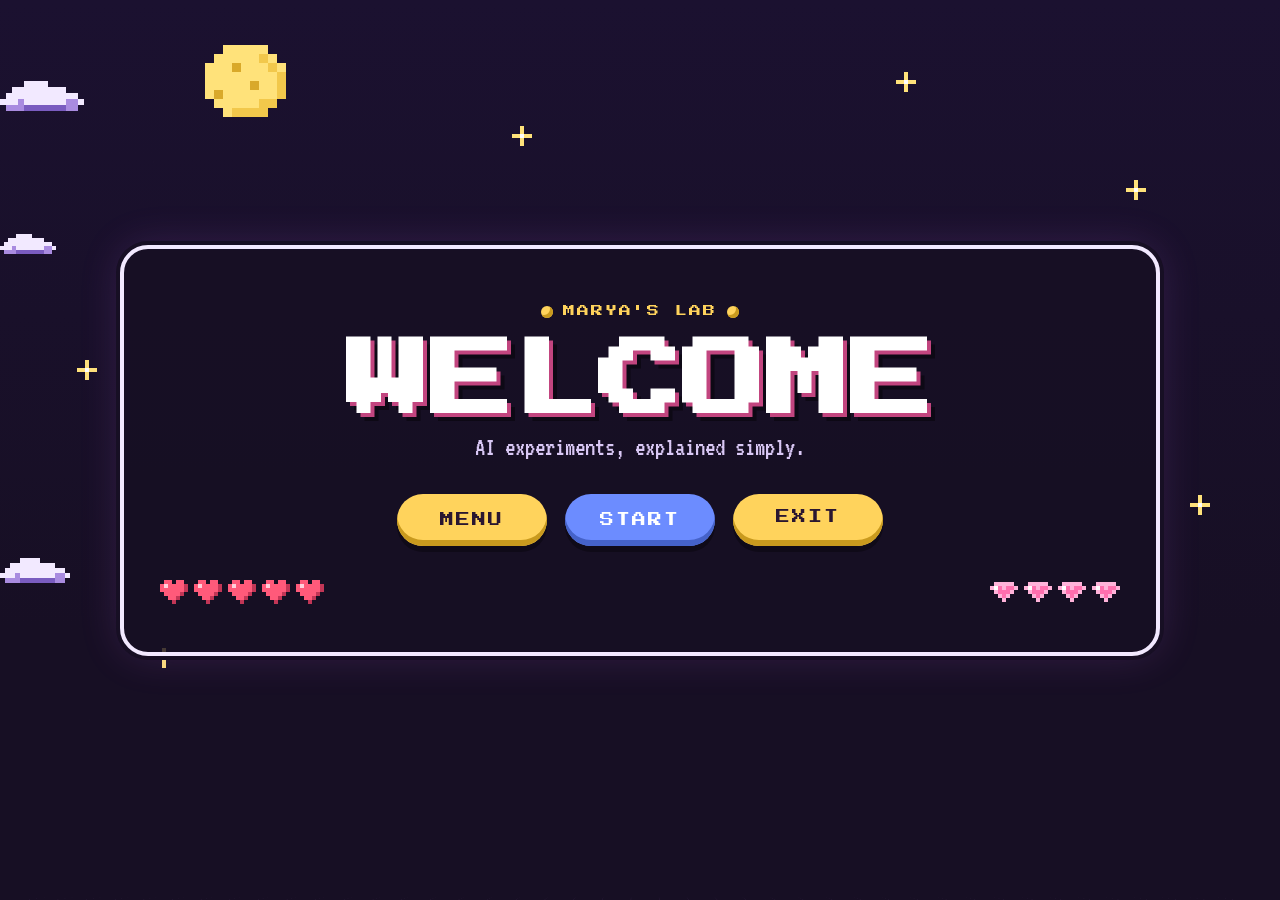
==== static/start/index.html @ a689f065 "Add press-start game page at /start/" ====
<!doctype html>
<html lang="en">
<head>
<meta charset="utf-8">
<meta name="viewport" content="width=device-width, initial-scale=1">
<title>Marya's Lab: press start</title>
<meta name="description" content="Press start to meet Marya: AI experiments, explained simply.">
<link rel="preconnect" href="https://fonts.googleapis.com">
<link href="https://fonts.googleapis.com/css2?family=Press+Start+2P&family=VT323&display=swap" rel="stylesheet">
<style>
  :root {
    --night: #170f24;
    --night-2: #24173a;
    --line: #f2e9ff;
    --pink: #ff6fae;
    --pink-dark: #c2457f;
    --pink-soft: #ffd1e6;
    --green: #7fd3a0;
    --yellow: #ffd35c;
    --blue: #6c8cff;
    --ink: #2a1630;
  }
  * { box-sizing: border-box; }
  html, body { margin: 0; height: 100%; }
  body {
    background: var(--night);
    color: var(--line);
    font-family: "Press Start 2P", monospace;
    overflow-x: hidden;
    image-rendering: pixelated;
  }
  /* starfield */
  .sky {
    position: fixed; inset: 0; z-index: 0; pointer-events: none;
    background:
      radial-gradient(1px 1px at 12% 18%, #fff8 50%, transparent 51%),
      radial-gradient(1px 1px at 27% 62%, #fff6 50%, transparent 51%),
      radial-gradient(1px 1px at 44% 30%, #fff8 50%, transparent 51%),
      radial-gradient(1px 1px at 63% 12%, #fff6 50%, transparent 51%),
      radial-gradient(1px 1px at 78% 48%, #fff8 50%, transparent 51%),
      radial-gradient(1px 1px at 91% 22%, #fff6 50%, transparent 51%),
      radial-gradient(1px 1px at 7% 80%, #fff6 50%, transparent 51%),
      radial-gradient(1px 1px at 55% 85%, #fff5 50%, transparent 51%),
      linear-gradient(#1b1130, var(--night) 70%);
  }
  .floor {
    position: fixed; left: -50%; right: -50%; bottom: -10vh; height: 45vh; z-index: 0; pointer-events: none;
    background-image:
      linear-gradient(#b05bd855 2px, transparent 2px),
      linear-gradient(90deg, #b05bd855 2px, transparent 2px);
    background-size: 60px 60px;
    transform: perspective(300px) rotateX(60deg);
    transform-origin: bottom;
    animation: floor 4s linear infinite;
    mask-image: linear-gradient(transparent, #000 40%);
  }
  @keyframes floor { to { background-position: 0 60px, 0 0; } }
  .sprite { position: fixed; z-index: 1; pointer-events: none; }
  .drift { animation: drift 40s linear infinite; }
  .drift.slow { animation-duration: 65s; }
  @keyframes drift { from { transform: translateX(-20vw); } to { transform: translateX(120vw); } }
  .twinkle { animation: twinkle 1.6s steps(2) infinite; }
  @keyframes twinkle { 50% { opacity: .25; transform: scale(.7); } }
  .bob { animation: bob 1.2s steps(2) infinite; }
  @keyframes bob { 50% { transform: translateY(-6px); } }

  main { position: relative; z-index: 2; min-height: 100%; display: flex; align-items: safe center; justify-content: center; padding: 24px 16px; }
  .screen { display: none; width: 100%; max-width: 1040px; }
  .screen.on { display: block; animation: pop .25s steps(3); }
  @keyframes pop { from { opacity: 0; transform: scale(.96); } }

  /* title screen */
  .frame {
    position: relative; border: 4px solid var(--line); border-radius: 28px;
    padding: 56px 24px 48px; text-align: center; background: #170f24cc;
    box-shadow: 0 0 0 4px var(--night), 0 0 40px #b05bd833;
  }
  .kicker { font-size: 12px; color: var(--yellow); letter-spacing: 2px; }
  .kicker span { display: inline-block; width: 12px; height: 12px; background: var(--yellow); border-radius: 50%; vertical-align: -1px; margin: 0 10px; box-shadow: inset -3px -3px 0 #c99a1e; }
  h1.big {
    margin: 22px 0 10px; font-size: clamp(36px, 9vw, 84px); line-height: 1; color: #fff;
    text-shadow: 4px 4px 0 var(--pink-dark), 8px 8px 0 #00000066;
  }
  .sub { font-family: VT323, monospace; font-size: 26px; color: #d9c8f5; margin: 0 0 34px; }
  .buttons { display: flex; flex-wrap: wrap; gap: 18px; justify-content: center; }
  .btn {
    font: inherit; font-size: 14px; letter-spacing: 2px; color: var(--ink); cursor: pointer;
    padding: 16px 28px; min-width: 150px; min-height: 52px; border: 0; border-radius: 999px;
    background: var(--yellow); box-shadow: inset 0 -6px 0 #c99a1e, 0 6px 0 #00000055;
    text-decoration: none; display: inline-block;
  }
  .btn.blue { background: var(--blue); color: #fff; box-shadow: inset 0 -6px 0 #4562c9, 0 6px 0 #00000055; }
  .btn.pink { background: var(--pink); color: #fff; box-shadow: inset 0 -6px 0 var(--pink-dark), 0 6px 0 #00000055; }
  .btn:hover, .btn:focus-visible { transform: translateY(-2px); outline: 3px solid #fff; outline-offset: 3px; }
  .btn:active { transform: translateY(3px); box-shadow: inset 0 -2px 0 #0003; }
  .blink { animation: blink 1s steps(2) infinite; }
  @keyframes blink { 50% { opacity: .35; } }
  .hud { display: flex; justify-content: space-between; align-items: center; margin-top: 34px; padding: 0 12px; gap: 12px; flex-wrap: wrap; }
  .hud .row { display: flex; gap: 6px; }

  /* dialogue */
  .talk { display: flex; flex-direction: column; align-items: center; gap: 28px; }
  .talk .hero { width: 192px; height: 168px; }
  .bubble {
    width: 100%; max-width: 760px; min-height: 170px; background: #fff; color: var(--ink);
    border: 4px solid var(--ink); border-radius: 10px; padding: 24px 26px 40px; position: relative;
    box-shadow: 0 0 0 4px var(--line), 8px 8px 0 4px #0006;
    font-family: VT323, monospace; font-size: 30px; line-height: 1.25;
  }
  .bubble .who { position: absolute; top: -20px; left: 20px; background: var(--pink); color: #fff; font-family: "Press Start 2P", monospace; font-size: 12px; padding: 8px 12px; border: 4px solid var(--ink); }
  .bubble .next { position: absolute; right: 18px; bottom: 12px; font-family: "Press Start 2P", monospace; font-size: 11px; color: var(--pink-dark); }
  .bubble button { all: unset; position: absolute; inset: 0; cursor: pointer; }
  .bubble button:focus-visible { outline: 3px dashed var(--pink); outline-offset: -10px; }

  /* about board */
  .marquee { overflow: hidden; background: var(--blue); border-block: 4px solid var(--ink); margin: 0 -16px 28px; }
  .marquee div { display: inline-block; white-space: nowrap; padding: 10px 0; font-size: 14px; color: #fff; animation: marquee 18s linear infinite; }
  @keyframes marquee { to { transform: translateX(-50%); } }
  .board { display: grid; grid-template-columns: 1fr 1.2fr 1fr; grid-template-areas: "level console hello" "weapons log skills"; gap: 28px 26px; align-items: start; }
  .level { grid-area: level; padding-top: 10px; }
  .level h2 { margin: 0; font-size: clamp(28px, 4vw, 44px); line-height: 1.1; color: var(--pink-soft); text-shadow: 3px 3px 0 var(--pink-dark); }
  .level p { margin: 14px 0 0; font-size: 12px; line-height: 1.6; color: var(--pink-soft); }
  .level .name { margin-top: 22px; font-size: clamp(22px, 3vw, 30px); color: var(--green); text-shadow: 3px 3px 0 #2d6b47; }
  .console { grid-area: console; justify-self: center; width: min(100%, 340px); }
  .shell { background: var(--pink); border: 4px solid var(--ink); border-radius: 22px; padding: 16px; box-shadow: inset -6px -6px 0 var(--pink-dark), 8px 8px 0 #0007; }
  .top { background: #3a2a44; border: 4px solid var(--ink); border-radius: 12px; padding: 12px 14px; }
  .lcd { background: #9fd8a9; border: 4px solid var(--ink); height: 170px; display: flex; align-items: center; justify-content: center; position: relative; overflow: hidden; }
  .lcd .zz { position: absolute; top: 14px; right: 22px; font-size: 12px; color: var(--ink); animation: zz 2s steps(4) infinite; }
  @keyframes zz { 0% { opacity: 0; transform: translate(0, 6px); } 50% { opacity: 1; } 100% { opacity: 0; transform: translate(10px, -10px); } }
  .hinge { height: 14px; margin: 0 26px; background: var(--pink-dark); border-inline: 4px solid var(--ink); }
  .bottom { display: grid; grid-template-columns: 56px 1fr 56px; gap: 12px; align-items: center; background: var(--pink); }
  .pad { width: 52px; height: 52px; position: relative; }
  .pad::before, .pad::after { content: ""; position: absolute; background: var(--ink); }
  .pad::before { left: 18px; top: 0; width: 16px; height: 52px; }
  .pad::after { top: 18px; left: 0; width: 52px; height: 16px; }
  .touch { background: var(--pink-soft); border: 4px solid var(--ink); height: 92px; background-image: linear-gradient(#c2457f33 2px, transparent 2px), linear-gradient(90deg, #c2457f33 2px, transparent 2px); background-size: 16px 16px; }
  .abxy { display: grid; grid-template-columns: repeat(2, 18px); gap: 8px; justify-content: center; }
  .abxy i { width: 18px; height: 18px; border-radius: 50%; background: var(--pink-soft); border: 3px solid var(--ink); }
  .win { background: var(--pink-soft); color: var(--ink); border: 4px solid var(--ink); box-shadow: 6px 6px 0 #0007; }
  .win .bar { background: var(--pink); border-bottom: 4px solid var(--ink); height: 26px; display: flex; justify-content: flex-end; gap: 4px; padding: 3px 4px; }
  .win .bar i { width: 14px; height: 14px; background: var(--pink-soft); border: 2px solid var(--ink); }
  .win .body { padding: 14px 16px 18px; font-family: VT323, monospace; font-size: 22px; line-height: 1.15; }
  .win h3 { margin: 0 0 12px; font-family: "Press Start 2P", monospace; font-size: 11px; text-align: center; background: var(--yellow); border: 3px solid var(--ink); padding: 8px; }
  .win p { margin: 0 0 8px; }
  .win b { color: var(--pink-dark); font-weight: normal; }
  .win ul { margin: 0; padding-left: 18px; }
  .hello { grid-area: hello; } .weapons { grid-area: weapons; } .log { grid-area: log; } .skills { grid-area: skills; }
  .chips { display: flex; flex-wrap: wrap; gap: 8px; }
  .chips span { background: #fff; border: 3px solid var(--ink); padding: 4px 8px; font-size: 20px; }
  .actions { display: flex; flex-wrap: wrap; gap: 16px; justify-content: center; margin-top: 34px; }

  /* quest log */
  .quests h2 { text-align: center; font-size: clamp(22px, 4vw, 34px); color: var(--yellow); text-shadow: 3px 3px 0 #9a6b00; margin: 0 0 28px; }
  .qgrid { display: grid; grid-template-columns: repeat(auto-fit, minmax(240px, 1fr)); gap: 22px; }
  .quest { text-decoration: none; }
  .quest .body { min-height: 150px; }
  .tag { display: inline-block; margin-top: 8px; padding: 4px 8px; border: 3px solid var(--ink); font-size: 18px; }
  .tag.done { background: var(--green); } .tag.wip { background: var(--yellow); }
  .quest:hover .win, .quest:focus-visible .win { transform: translate(-2px, -2px); box-shadow: 8px 8px 0 #0007; }
  .quest:focus-visible { outline: none; }

  @media (max-width: 860px) {
    .board { grid-template-columns: 1fr; grid-template-areas: "level" "console" "hello" "weapons" "log" "skills"; }
  }
  @media (prefers-reduced-motion: reduce) {
    *, *::before, *::after { animation: none !important; }
  }
  .sr { position: absolute; width: 1px; height: 1px; overflow: hidden; clip: rect(0 0 0 0); }
</style>
</head>
<body>
<div class="sky" aria-hidden="true"></div>
<div class="floor" aria-hidden="true"></div>
<div id="decor" aria-hidden="true"></div>

<main>
  <!-- TITLE -->
  <section class="screen on" id="title" aria-labelledby="t-h">
    <div class="frame">
      <div class="kicker"><span></span>MARYA'S LAB<span></span></div>
      <h1 class="big" id="t-h">WELCOME</h1>
      <p class="sub">AI experiments, explained simply.</p>
      <div class="buttons">
        <button class="btn" data-go="quests">MENU</button>
        <button class="btn blue" data-go="talk" id="startBtn"><span class="blink">START</span></button>
        <a class="btn" href="https://github.com/woletee">EXIT</a>
      </div>
      <div class="hud">
        <div class="row" data-sprite="heart" data-n="5" aria-label="5 lives"></div>
        <div class="row" data-sprite="gem" data-n="4" aria-label="4 gems"></div>
      </div>
    </div>
  </section>

  <!-- DIALOGUE -->
  <section class="screen" id="talk" aria-label="Introduction">
    <div class="talk">
      <div class="hero bob" data-sprite="brain" data-scale="12"></div>
      <div class="bubble" aria-live="polite">
        <div class="who">MARYA</div>
        <span id="line"></span>
        <div class="next blink">CLICK ▶</div>
        <button id="advance" aria-label="Next line"></button>
      </div>
    </div>
  </section>

  <!-- ABOUT -->
  <section class="screen" id="about" aria-labelledby="lvl-h">
    <div class="marquee" aria-hidden="true"><div>★ About Me ★ About Me ★ About Me ★ About Me ★ About Me ★ About Me ★ About Me ★ About Me ★ About Me ★ About Me ★ About Me ★ About Me ★&nbsp;</div></div>
    <div class="board">
      <div class="level">
        <h2 id="lvl-h">LEVEL<br>01</h2>
        <p>Meet the<br>player</p>
        <div class="name">MARYA</div>
      </div>

      <div class="console" aria-hidden="true">
        <div class="shell">
          <div class="top"><div class="lcd"><div data-sprite="brain" data-scale="7" class="bob"></div><span class="zz">Zz</span></div></div>
        </div>
        <div class="hinge"></div>
        <div class="shell"><div class="bottom"><div class="pad"></div><div class="touch"></div><div class="abxy"><i></i><i></i><i></i><i></i></div></div></div>
      </div>

      <div class="win hello"><div class="bar"><i></i><i></i><i></i></div><div class="body">
        <h3>HELLO !!</h3>
        <p><b>Player:</b> Marya</p>
        <p><b>Role:</b> AI researcher and blogger</p>
        <p><b>Mission:</b> make AI papers easy to read, see and run.</p>
        <p><b>Status:</b> testing whether AI can learn to sleep.</p>
        <p>Let's start the game!</p>
      </div></div>

      <div class="win weapons"><div class="bar"><i></i><i></i><i></i></div><div class="body">
        <h3>WEAPONS MASTERY</h3>
        <div class="chips"><span>Python</span><span>PyTorch</span><span>MONAI</span><span>Hugging Face</span><span>Colab</span><span>Hugo</span></div>
      </div></div>

      <div class="win log"><div class="bar"><i></i><i></i><i></i></div><div class="body">
        <h3>TRAINING LOG</h3>
        <p><b>Nov 2026:</b> ran GPT-2 sleep experiments, 3 seeds</p>
        <p><b>Now:</b> designing Paper to Code</p>
        <p><b>Next:</b> repeat the sleep test on a bigger model</p>
      </div></div>

      <div class="win skills"><div class="bar"><i></i><i></i><i></i></div><div class="body">
        <h3>SKILLS MASTERY</h3>
        <ul>
          <li>Diffusion models</li>
          <li>Medical image translation (MRI → CT)</li>
          <li>Continual learning</li>
          <li>Experiment design</li>
          <li>Technical writing</li>
        </ul>
      </div></div>
    </div>
    <div class="actions">
      <button class="btn" data-go="title">◀ TITLE</button>
      <button class="btn pink" data-go="quests">NEXT LEVEL ▶</button>
    </div>
  </section>

  <!-- QUEST LOG -->
  <section class="screen quests" id="quests" aria-labelledby="q-h">
    <h2 id="q-h">QUEST LOG</h2>
    <div class="qgrid">
      <a class="quest" href="https://woletee.github.io/diffusion-papers-/can-ai-learn-to-sleep/">
        <div class="win"><div class="bar"><i></i><i></i><i></i></div><div class="body">
          <h3>QUEST 1</h3>
          <p>Can AI learn to sleep? A GPT-2 experiment on forgetting.</p>
          <span class="tag done">CLEARED</span>
        </div></div>
      </a>
      <a class="quest" href="https://woletee.github.io/diffusion-papers-/">
        <div class="win"><div class="bar"><i></i><i></i><i></i></div><div class="body">
          <h3>QUEST 2</h3>
          <p>Paper to Code: papers you can read, see and run.</p>
          <span class="tag wip">IN PROGRESS</span>
        </div></div>
      </a>
      <a class="quest" href="https://github.com/woletee">
        <div class="win"><div class="bar"><i></i><i></i><i></i></div><div class="body">
          <h3>QUEST 3</h3>
          <p>MRI to CT: translating scans with diffusion models.</p>
          <span class="tag wip">IN PROGRESS</span>
        </div></div>
      </a>
    </div>
    <div class="actions">
      <button class="btn" data-go="title">◀ TITLE</button>
      <button class="btn blue" data-go="about">ABOUT ME</button>
    </div>
  </section>
</main>

<script>
  // tiny pixel-art renderer: each string row is a line of pixels
  const ART = {
    heart: { c: { r: "#ff5a7a", R: "#c23656", w: "#ffd1dc" }, m: [".rr.rr.", "rwrrrrR", "rrrrrrR", ".rrrrR.", "..rrR..", "...R..."] },
    gem:   { c: { c: "#ffb3d9", C: "#ff6fae", w: "#ffffff" }, m: [".ccccc.", "cwCcCCc", ".cCCCc.", "..cCc..", "...c..."] },
    star:  { c: { y: "#ffe27a", Y: "#ffffff" }, m: ["..y..", "..y..", "yyYyy", "..y..", "..y.."] },
    cloud: { c: { w: "#f2e9ff", p: "#a98be0", P: "#7a5cc0" }, m: ["....wwww......", "..wwwwwwwww...", ".wwwwwwwwwwww.", "wwwpwwwwwwwppw", ".pppPPPPPPPpp."] },
    moon:  { c: { y: "#ffe27a", Y: "#f2c84b", o: "#d9a92a" }, m: ["..yyyyy..", ".yyyyyYy.", "yyyoyyyYy", "yyyyyyyyY", "yyyyyoyyY", "yoyyyyyyY", ".yyyyyYY.", "..yYYYY.."] },
    brain: { c: { p: "#ff9ecf", P: "#e86aa8", k: "#2a1630", w: "#ffffff" }, m: [
      "....pppppppp....",
      "..ppPPppppPPpp..",
      ".pPPppPPPPppPPp.",
      "pPppPPppppPPppPp",
      "pppPPppPPppPPppp",
      "pPPppPPppPPppPPp",
      "ppppkkkppkkkpppp",
      "pPPppppppppppPPp",
      ".ppppppkkppppPp.",
      "..pPpppppppPpp..",
      "....pppppppp....",
      ".....kk..kk....."] }
  };
  function svg(name, scale) {
    const a = ART[name], h = a.m.length, w = a.m[0].length;
    let r = "";
    a.m.forEach((row, y) => [...row].forEach((ch, x) => { if (a.c[ch]) r += `<rect x="${x}" y="${y}" width="1" height="1" fill="${a.c[ch]}"/>`; }));
    return `<svg width="${w * scale}" height="${h * scale}" viewBox="0 0 ${w} ${h}" shape-rendering="crispEdges" aria-hidden="true">${r}</svg>`;
  }
  document.querySelectorAll("[data-sprite]").forEach(el => {
    const n = +(el.dataset.n || 1), s = +(el.dataset.scale || 4);
    el.innerHTML = Array.from({ length: n }, () => svg(el.dataset.sprite, s)).join("");
  });

  // background decorations
  const decor = document.getElementById("decor");
  const place = (name, scale, style, cls) => {
    const d = document.createElement("div");
    d.className = "sprite " + (cls || ""); d.style.cssText = style; d.innerHTML = svg(name, scale);
    decor.appendChild(d);
  };
  place("moon", 9, "top:5vh;left:16vw;");
  place("cloud", 6, "top:9vh;left:0;", "drift");
  place("cloud", 4, "top:26vh;left:0;animation-delay:-25s", "drift slow");
  place("cloud", 5, "top:62vh;left:0;animation-delay:-12s", "drift slow");
  [["8vh", "70vw", 0], ["20vh", "88vw", .4], ["40vh", "6vw", .8], ["55vh", "93vw", 1.1], ["14vh", "40vw", .6], ["72vh", "12vw", 1.3]].forEach(([t, l, d]) =>
    place("star", 4, `top:${t};left:${l};animation-delay:${d}s`, "twinkle"));

  // screens
  const show = id => {
    document.querySelectorAll(".screen").forEach(s => s.classList.toggle("on", s.id === id));
    if (id === "talk") startTalk();
    const f = document.querySelector(`#${id} button, #${id} a`); if (f) f.focus({ preventScroll: true });
  };
  document.querySelectorAll("[data-go]").forEach(b => b.addEventListener("click", () => show(b.dataset.go)));

  // typewriter dialogue
  const LINES = [
    "Hi, I'm Marya!",
    "I take AI research papers and turn them into small experiments you can run.",
    "Lately I've been asking: can AI learn to sleep?",
    "Ready to meet the player?"
  ];
  let li = 0, ci = 0, timer = null;
  const lineEl = document.getElementById("line");
  const reduce = matchMedia("(prefers-reduced-motion: reduce)").matches;
  function type() {
    clearInterval(timer);
    const text = LINES[li]; ci = 0;
    if (reduce) { lineEl.textContent = text; ci = text.length; return; }
    lineEl.textContent = "";
    timer = setInterval(() => {
      lineEl.textContent = text.slice(0, ++ci);
      if (ci >= text.length) clearInterval(timer);
    }, 38);
  }
  function startTalk() { li = 0; type(); }
  function advance() {
    if (ci < LINES[li].length) { clearInterval(timer); lineEl.textContent = LINES[li]; ci = LINES[li].length; return; }
    if (++li >= LINES.length) { show("about"); return; }
    type();
  }
  document.getElementById("advance").addEventListener("click", advance);
  document.addEventListener("keydown", e => {
    if (e.key !== "Enter" && e.key !== " ") return;
    const on = document.querySelector(".screen.on").id;
    if (on === "title" && document.activeElement === document.body) { e.preventDefault(); show("talk"); }
  });
</script>
</body>
</html>
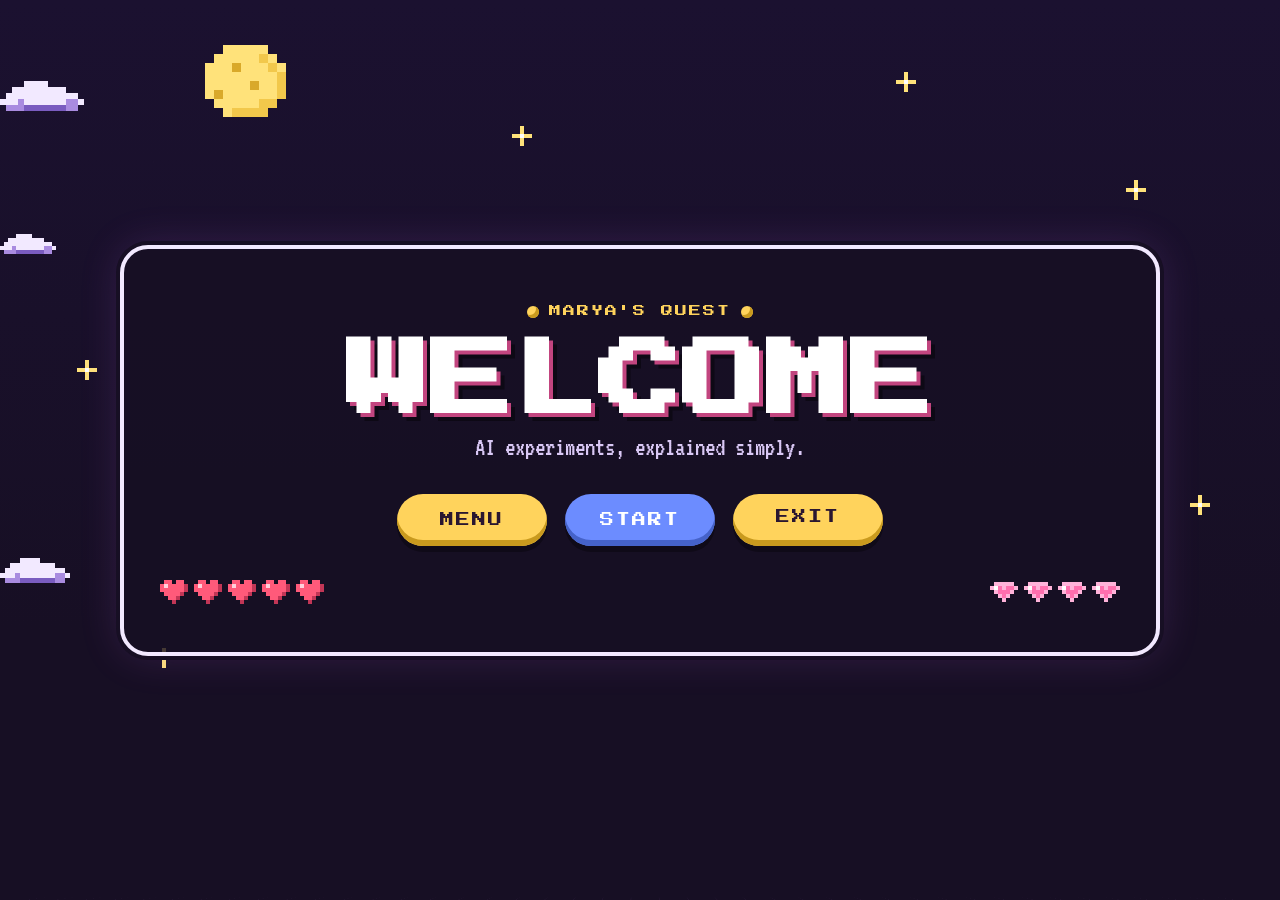
==== commit e6241534: "Rename press-start page to Marya's Quest" ====
--- a/static/start/index.html
+++ b/static/start/index.html
@@ -3,7 +3,7 @@
 <head>
 <meta charset="utf-8">
 <meta name="viewport" content="width=device-width, initial-scale=1">
-<title>Marya's Lab: press start</title>
+<title>Marya's Quest: press start</title>
 <meta name="description" content="Press start to meet Marya: AI experiments, explained simply.">
 <link rel="preconnect" href="https://fonts.googleapis.com">
 <link href="https://fonts.googleapis.com/css2?family=Press+Start+2P&family=VT323&display=swap" rel="stylesheet">
@@ -177,7 +177,7 @@
   <!-- TITLE -->
   <section class="screen on" id="title" aria-labelledby="t-h">
     <div class="frame">
-      <div class="kicker"><span></span>MARYA'S LAB<span></span></div>
+      <div class="kicker"><span></span>MARYA'S QUEST<span></span></div>
       <h1 class="big" id="t-h">WELCOME</h1>
       <p class="sub">AI experiments, explained simply.</p>
       <div class="buttons">
